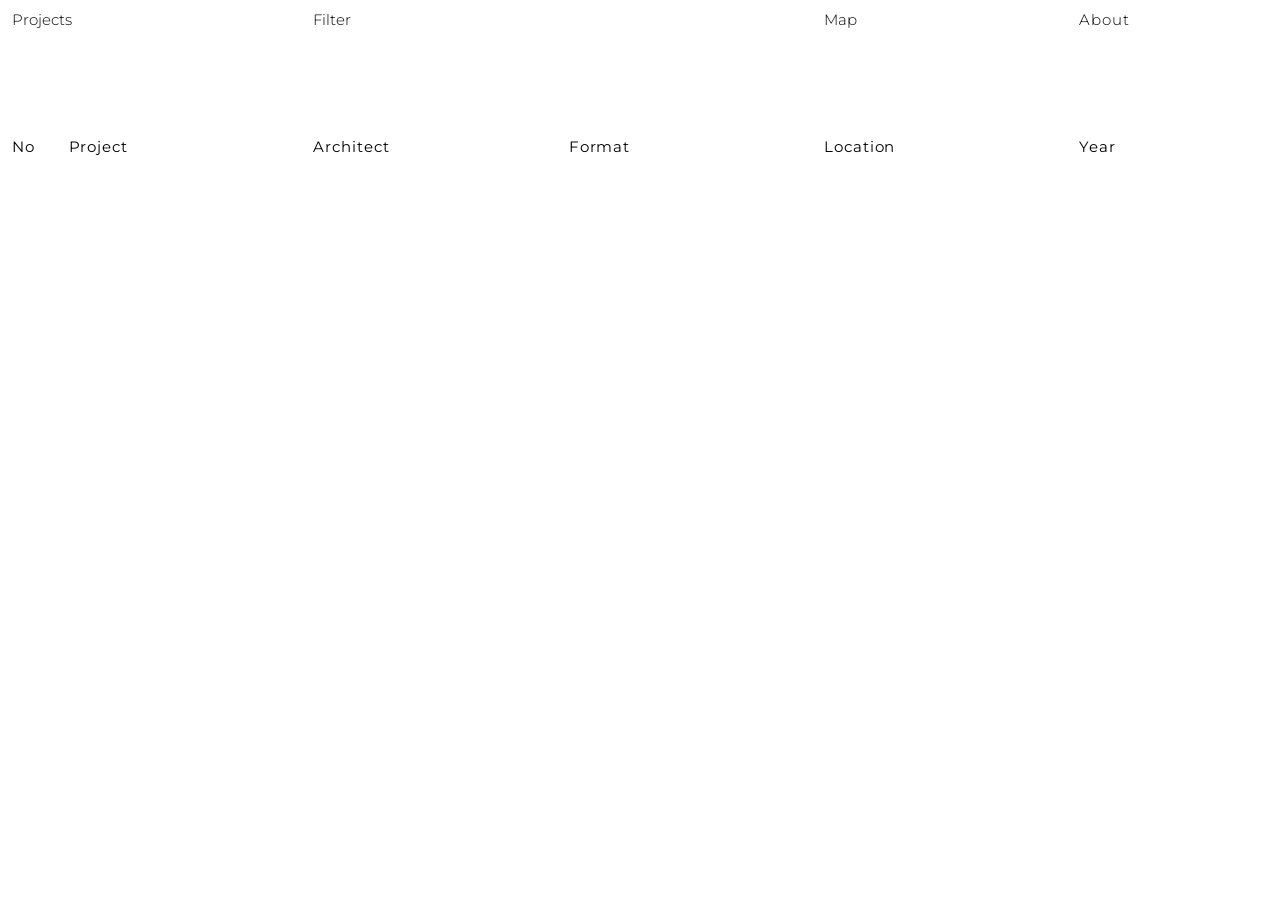
==== index.html @ b0a09942 "Update: architect column, GA events, share buttons, zoom, meta descriptions" ====
<!DOCTYPE html>
<html lang="en">
<head>
  <!-- Google tag (gtag.js) -->
  <script async src="https://www.googletagmanager.com/gtag/js?id=G-4TJPRDT3EN"></script>
  <script>
    window.dataLayer = window.dataLayer || [];
    function gtag(){dataLayer.push(arguments);}
    gtag('js', new Date());
    gtag('config', 'G-4TJPRDT3EN');
  </script>
  <meta charset="UTF-8">
  <meta name="viewport" content="width=device-width, initial-scale=1.0">
  <title>fre.flier</title>
  <meta name="description" content="Architecture and photography — Site visits 2018–2026">
  <link rel="icon" type="image/png" href="favicon.png">
  <link rel="apple-touch-icon" href="apple-touch-icon.png">
  <meta property="og:title" content="fre.flier">
  <meta property="og:description" content="Architecture and photography — site visits">
  <meta property="og:image" content="https://freflier.com/projects/001_ronchamp/03_RONCHAMP.jpg">
  <meta property="og:url" content="https://freflier.com/">
  <meta property="og:type" content="website">
  <meta name="twitter:card" content="summary_large_image">
  <link rel="preconnect" href="https://fonts.googleapis.com">
  <link rel="preconnect" href="https://fonts.gstatic.com" crossorigin>
  <link href="https://fonts.googleapis.com/css2?family=Montserrat:wght@300;400;500&display=swap" rel="stylesheet">
  <link rel="stylesheet" href="https://unpkg.com/leaflet@1.9.4/dist/leaflet.css">
  <script src="https://unpkg.com/leaflet@1.9.4/dist/leaflet.js"></script>
  <link rel="stylesheet" href="css/style.css?v=58">
</head>
<body>

  <!-- HEADER (same line on every page) -->
  <header class="header" id="header">
    <nav class="header-nav">
      <div class="nav-projects">
        <button class="nav-label" aria-expanded="false" aria-haspopup="true">Projects</button>
        <div class="nav-dropdown">
          <button class="nav-link" id="btn-images">Image</button>
          <button class="nav-link active" id="btn-table">Text</button>
        </div>
      </div>
      <span class="header-filter-group">
        <button class="nav-link" id="filter-toggle">Filter<span class="filter-count" id="filter-count" style="display:none">0</span></button>
        <button class="clear-filters" id="clear-filters">Clear all</button>
      </span>
      <button class="nav-link nav-map" id="btn-map">Map</button>
      <a class="nav-link nav-about" href="about.html">About</a>
    </nav>
  </header>

  <!-- FILTER PANEL -->
  <div class="filter-panel" id="filter-panel">
    <div class="filter-panel-inner">
      <div class="filter-group fg-format">
        <div class="filter-group-label">Format</div>
        <div class="filter-options" id="filter-formats"></div>
      </div>
      <div class="filter-group fg-location">
        <div class="filter-group-label">Location</div>
        <div class="filter-options" id="filter-locations"></div>
      </div>
      <div class="filter-group fg-year">
        <div class="filter-group-label">Year</div>
        <div class="filter-options" id="filter-years"></div>
      </div>
      <!-- Mobile only: Clear all under the Format group -->
      <button class="clear-filters-panel" id="clear-filters-mobile">Clear all</button>
    </div>
  </div>

  <!-- MAIN CONTENT -->
  <main>
    <!-- Text view (table) — default -->
    <div class="projects-table" id="projects-table">
      <div class="table-header" id="table-header">
        <span class="table-cell">No</span>
        <span class="table-cell">Project</span>
        <span class="table-cell">Architect</span>
        <span class="table-cell">Format</span>
        <span class="table-cell">Location</span>
        <span class="table-cell">Year</span>
      </div>
      <div id="table-rows"></div>
      <div class="no-results">No projects match the selected filters.</div>
    </div>

    <!-- Image view (grid) -->
    <div class="projects-strip" id="projects-strip"></div>

    <!-- Map view -->
    <div class="projects-map" id="projects-map">
      <div class="no-results no-results-map">No projects match the selected filters.</div>
    </div>
  </main>

  <!-- PROJECT WINDOW over the map (browse photos without leaving the map) -->
  <div class="map-modal" id="map-modal">
    <div class="map-modal-top">
      <div class="map-modal-info" id="map-modal-info"></div>
      <button class="map-modal-close" id="map-modal-close" aria-label="Close">×</button>
    </div>
    <div class="map-modal-stage">
      <button class="stage-zone" id="map-modal-prev" aria-label="Previous image"></button>
      <button class="stage-zone" id="map-modal-next" aria-label="Next image"></button>
      <img id="map-modal-photo" src="" alt="">
      <span class="map-modal-counter" id="map-modal-counter"></span>
    </div>
  </div>

  <script src="js/projects.js?v=58"></script>
  <script src="js/main.js?v=59"></script>
  <script data-goatcounter="https://anibale88.goatcounter.com/count" async src="//gc.zgo.at/count.js"></script>
</body>
</html>
---- css/style.css ----
/* ===== BASE ===== */
*, *::before, *::after { box-sizing: border-box; margin: 0; padding: 0; }

:root {
  --black: #000;
  --white: #fff;
  --gray: #8a8a8a;
  --gap: 4px;
  --header-h: 40px;
  /* One shared margin so content aligns with the top menu */
  --pad-x: 12px;
  --pad-head: 12px;
  /* Shared column grid for nav, table and project info line */
  --table-cols: 3.5rem 1.15fr 1.2fr 1.2fr 1.2fr 0.9fr;
  /* Mobile: all five columns, evenly separated */
  --table-cols-sm: 2.2rem 1fr 1fr 1fr 2.4rem;
  --font: 'Montserrat', 'Helvetica Neue', Arial, sans-serif;
  --transition: 0.15s ease;
}

html {
  font-family: var(--font);
  font-size: 15px;
  font-weight: 300; /* Montserrat Light */
  letter-spacing: 0.06em;
  color: var(--black);
  background: var(--white);
  -webkit-font-smoothing: antialiased;
  -moz-osx-font-smoothing: grayscale;
  line-height: 1.35;
}

body { background: var(--white); }
body.no-scroll { overflow: hidden; height: 100vh; }
a { color: inherit; text-decoration: none; }
img { display: block; max-width: 100%; height: auto; }
button { font: inherit; background: none; border: none; cursor: pointer; padding: 0; color: inherit; }

/* No dark tap-highlight flash on touch screens */
a, button {
  -webkit-tap-highlight-color: transparent;
  touch-action: manipulation;
}

/* ===== HEADER (same line on every page) =====
   Nav items sit on the same grid as the table columns:
   Projects -> No/Project, Filter -> Format, About -> Year */
.header {
  position: sticky;
  top: 0;
  width: 100%;
  height: var(--header-h);
  padding: 0 var(--pad-head);
  display: flex;
  align-items: center;
  background: var(--white);
  /* Above Leaflet's panes (~700) and the map window (1000) so the
     Projects dropdown always overlays the map and stays readable */
  z-index: 1100;
}

.header-nav {
  width: 100%;
  display: grid;
  grid-template-columns: var(--table-cols);
  gap: var(--gap);
  align-items: center;
  /* Nav labels are controls: never text-selectable (blue highlight) */
  user-select: none;
  -webkit-user-select: none;
}

.nav-projects {
  grid-column: 1 / 3;
  position: relative;
  justify-self: start;
  /* Fills the header height so the hover reaches the dropdown band */
  height: var(--header-h);
  display: flex;
  align-items: center;
}

.nav-label { color: var(--black); cursor: default; }

/* Dropdown shown on hover over "Projects" */
/* One white band across the whole page width, holding both options */
.nav-dropdown {
  display: none;
  position: fixed;
  top: var(--header-h);
  left: 0;
  right: 0;
  flex-direction: column;
  align-items: flex-start;
  gap: 2px;
  background: var(--white);
  padding: 6px var(--pad-head) 12px;
  z-index: 1001; /* above the map and its window */
}

.nav-projects:hover .nav-dropdown,
.nav-dropdown.open { display: flex; }

/* Closed on selection, even while the cursor is still hovering */
.nav-dropdown.force-closed { display: none !important; }

/* Dropdown items: solid black; hovering lightens the word you are
   about to pick; a dot marks the view/page you are on */
.nav-dropdown .nav-link { color: var(--black); }
.nav-dropdown .nav-link:hover { color: var(--gray); }

.nav-link.active::after {
  content: '●';
  font-size: 7px;
  margin-left: 8px;
}

.nav-map   { grid-column: 5; justify-self: start; }
.nav-about { grid-column: 6; justify-self: start; }

/* Menu items keep one constant tone — no lighter resting state */
.nav-link {
  color: var(--black);
  transition: color var(--transition);
  display: inline-flex;
  align-items: center;
  gap: 4px;
}

.nav-link.active { color: var(--black); }

@media (max-width: 640px) {
  /* The menu follows the same column grid and type size as the table:
     Projects/Filter/Map/About keep the table columns' separation */
  .header-nav {
    grid-template-columns: var(--table-cols-sm);
    font-size: 11px;
    letter-spacing: 0.04em;
  }
}

.filter-count {
  display: inline-flex;
  align-items: center;
  justify-content: center;
  min-width: 14px;
  height: 14px;
  background: var(--black);
  color: var(--white);
  font-size: 10px;
  padding: 0 3px;
}

/* ===== FILTER PANEL ===== */
.filter-panel {
  position: sticky;
  top: var(--header-h);
  background: var(--white);
  z-index: 1050; /* also above the map */
  display: none;
}

.filter-panel.open { display: block; }

/* Each filter group sits under its table column:
   Format -> col 3, Location -> col 4, Year -> col 5 */
.filter-panel-inner {
  padding: 8px var(--pad-x) 16px;
  display: grid;
  grid-template-columns: var(--table-cols);
  gap: var(--gap);
}

.fg-format   { grid-column: 4; grid-row: 1; }
.fg-location { grid-column: 5; grid-row: 1; }
.fg-year     { grid-column: 6; grid-row: 1; }

.filter-group-label {
  color: var(--gray);
  margin-bottom: 6px;
}

/* Options stack vertically under each group label */
.filter-options {
  display: flex;
  flex-direction: column;
  align-items: flex-start;
  gap: 2px;
}

.filter-option {
  transition: color var(--transition);
  color: var(--black);
}

.filter-option:hover  { color: var(--gray); }
.filter-option.active { text-decoration: underline; }

/* "Clear all" lives in the header, next to Filter */
.header-filter-group {
  grid-column: 3;
  justify-self: start;
  display: flex;
  align-items: center;
  gap: 20px;
}

.clear-filters {
  display: none;
  color: var(--gray);
  transition: color var(--transition);
}

.clear-filters.visible { display: inline-flex; }
.clear-filters:hover { color: var(--black); }

/* Mobile-only Clear all inside the filter panel (hidden on desktop) */
.clear-filters-panel {
  display: none;
  color: var(--gray);
  transition: color var(--transition);
}

.clear-filters-panel:hover { color: var(--black); }

/* ===== TEXT VIEW (table, main view) ===== */
.projects-table {
  padding: 90px 0 48px;
}

.table-header,
.table-row {
  display: grid;
  grid-template-columns: var(--table-cols);
  gap: var(--gap);
  padding: 7px var(--pad-x);
  color: var(--black);
}

.table-header {
  margin-bottom: 44px;
  font-weight: 400; /* regular, not light */
}

.table-row { transition: color var(--transition); }
.table-row:hover { color: var(--gray); }
.table-row.hidden { display: none; }

.table-cell {
  min-width: 0; /* lets grid tracks shrink below the text's natural width */
  white-space: nowrap;
  overflow: hidden;
  text-overflow: ellipsis;
}

@media (max-width: 640px) {
  .projects-table { padding-top: 70px; }
  /* Smaller type so all five columns read clearly on a phone */
  .table-header,
  .table-row {
    grid-template-columns: var(--table-cols-sm);
    font-size: 11px;
    letter-spacing: 0.04em;
    padding: 5px var(--pad-x);
  }
}

/* ===== IMAGE VIEW (grid: photos only, label on hover) ===== */
.projects-strip {
  display: none;
  /* Photos start at the same height as the Text view */
  padding: 90px var(--pad-x) 48px;
}

.projects-strip.active {
  display: grid;
  grid-template-columns: repeat(5, 1fr);
  /* Gap between projects equals the page side margins */
  column-gap: var(--pad-x);
  row-gap: 170px;
}

.strip-item {
  position: relative;
  display: block;
  min-width: 0; /* lets grid tracks shrink on narrow screens */
}

.strip-item.hidden { display: none; }

/* Code + project name, above the image, only visible on hover */
.strip-item-label {
  position: absolute;
  bottom: 100%;
  left: 0;
  padding-bottom: 8px;
  white-space: nowrap;
  color: var(--black);
  opacity: 0;
  transition: opacity var(--transition);
}

.strip-item:hover .strip-item-label { opacity: 1; }

/* Every cover shares the same portrait format (2:3, like 001) */
.strip-item-img {
  width: 100%;
  aspect-ratio: 2 / 3;
  overflow: hidden;
  background: #f0f0f0;
}

.strip-item-img img {
  width: 100%;
  height: 100%;
  object-fit: cover;
}

@media (max-width: 640px) {
  .projects-strip { padding-top: 70px; }
  .projects-strip.active {
    grid-template-columns: repeat(2, 1fr);
    row-gap: 32px;
  }
  /* No hover on touch: the label is always visible above each cover */
  .strip-item-label {
    position: static;
    opacity: 1;
    white-space: normal;
    padding-bottom: 4px;
  }
}

/* ===== PROJECT PAGE ===== */
/* The project info IS the top line of the page (no menu here) */
.project-info {
  position: fixed;
  top: 0;
  left: 0;
  right: 0;
  height: var(--header-h);
  z-index: 25;
  background: var(--white);
  display: grid;
  grid-template-columns: var(--table-cols);
  gap: var(--gap);
  align-items: center;
  padding: 0 40px 0 var(--pad-head); /* right side leaves room for the ✕ */
}

/* Close cross at the right: back to Image or Text, wherever you came from */
.project-close {
  position: fixed;
  top: 0;
  right: var(--pad-head);
  height: var(--header-h);
  display: flex;
  align-items: center;
  z-index: 26;
  /* Text-sized, bold */
  font-size: 15px;
  font-weight: 700;
  transition: color var(--transition);
}

.project-close:hover { color: var(--gray); }

@media (max-width: 640px) {
  .project-info {
    grid-template-columns: var(--table-cols-sm);
    font-size: 11px;
    letter-spacing: 0.04em;
    padding-right: 34px;
  }
}

/* Slideshow: photo centred on the page, same margin below the top
   line as above the bottom line */
.project-stage {
  position: relative;
  margin-top: var(--header-h);
  height: calc(100vh - 2 * var(--header-h));
  display: flex;
  align-items: center;
  justify-content: center;
  padding: 28px var(--pad-x);
}

.project-stage img {
  max-width: 100%;
  max-height: 100%;
  width: auto;
  height: auto;
  transition: filter 0.6s ease, opacity 0.6s ease;
}


/* Fast repeated clicks must never select or drag the photo (blue highlight) */
.project-stage,
.project-info,
.project-intro,
.project-footer {
  user-select: none;
  -webkit-user-select: none;
}

.project-stage img {
  -webkit-user-drag: none;
  user-drag: none;
}

/* Invisible click zones: left half = previous, right half = next.
   The cursor must not change over the photo */
.stage-zone {
  position: absolute;
  top: 0;
  bottom: 0;
  width: 50%;
  z-index: 5;
  cursor: default;
}

#stage-prev { left: 0; }
#stage-next { right: 0; }

/* ── Project intro: info centred over the blurred photo for 2s,
     then rises to the persistent line position ── */
.project-intro {
  position: fixed;
  left: 0;
  right: 0;
  top: 50%;
  transform: translateY(-50%);
  height: var(--header-h);
  align-items: center;
  z-index: 28;
  display: grid;
  grid-template-columns: var(--table-cols);
  gap: var(--gap);
  padding: 0 40px 0 var(--pad-head);
  background: transparent;
  opacity: 0;
  pointer-events: none;
  transition: top 0.6s ease, transform 0.6s ease;
}

@media (max-width: 640px) {
  .project-intro {
    grid-template-columns: var(--table-cols-sm);
    font-size: 11px;
    letter-spacing: 0.04em;
    padding-right: 34px;
  }
}

body.intro-hold .project-intro,
body.intro-rise .project-intro { opacity: 1; }

body.intro-rise .project-intro {
  top: 0;
  transform: translateY(0);
}

/* Heavy blur + fade so the centred text always reads clearly */
body.intro-hold #project-photo {
  filter: blur(45px);
  opacity: 0.35;
}

/* Every click on the page is disabled while the intro is on screen */
body.intro-hold,
body.intro-rise { pointer-events: none; }

body.intro-hold .project-info,
body.intro-rise .project-info { opacity: 0; }

.project-info { transition: opacity 0.2s ease; }

.project-footer {
  position: fixed;
  bottom: 0;
  left: 0;
  right: 0;
  height: 44px;
  display: flex;
  align-items: center;
  justify-content: space-between;
  padding: 0 var(--pad-x);
  background: var(--white);
  z-index: 26;
}

.project-counter { color: var(--gray); }

/* The + sits under the ✕, level with the page counter */
.description-toggle {
  position: fixed;
  right: var(--pad-head);
  bottom: 11px;
  z-index: 27;
  font-size: 22px;
  font-weight: 400;
  line-height: 1;
  transition: color var(--transition);
}

.description-toggle:hover { color: var(--gray); }

.project-description {
  display: none;
  position: fixed;
  bottom: 44px;
  right: var(--pad-x);
  /* Narrow column so it stays on the white band, off the photo */
  max-width: 200px;
  background: var(--white);
  padding: 16px;
  z-index: 27;
  line-height: 1.6;
  font-size: 11px;
}

.project-description.open { display: block; }

/* Blank line between description paragraphs */
.project-description p + p { margin-top: 1em; }

/* Share buttons */
.project-share {
  display: flex;
  align-items: center;
  gap: 8px;
  position: fixed;
  bottom: 44px;
  left: var(--pad-x);
  z-index: 27;
  font-size: 11px;
  user-select: none;
  -webkit-user-select: none;
}

.share-label {
  color: var(--gray);
  margin-right: 4px;
  font-weight: 400;
}

.project-share a {
  display: flex;
  align-items: center;
  justify-content: center;
  width: 24px;
  height: 24px;
  border: 1px solid var(--black);
  border-radius: 2px;
  font-size: 10px;
  font-weight: 500;
  color: var(--black);
  transition: background-color var(--transition), color var(--transition);
}

.project-share a:hover {
  background-color: var(--black);
  color: var(--white);
}

/* ===== ABOUT PAGE ===== */
.info-page {
  /* Clears the Projects dropdown when it opens over the page */
  padding: 100px var(--pad-x) 24px;
  max-width: 560px;
}

.info-page h1 {
  font-size: 15px;
  font-weight: 400; /* Montserrat Regular, not the browser's bold default */
  margin-bottom: 16px;
}

.info-page .copyright {
  color: var(--gray);
  font-size: 12px;
  margin-top: 24px;
}

.info-page p {
  line-height: 1.5;
  margin-bottom: 12px;
}

.info-page a { text-decoration: underline; transition: color var(--transition); }
.info-page a:hover { color: var(--gray); }

/* Message when no project survives the active filters.
   Lives inside each view, so it shows below the column headers */
.no-results {
  display: none;
  color: var(--gray);
}

body.no-matches .no-results { display: block; }

.projects-table .no-results { padding: 24px var(--pad-x) 0; }
.projects-strip .no-results { grid-column: 1 / -1; }

.no-results-map {
  position: absolute;
  top: 16px;
  left: var(--pad-x);
  right: var(--pad-x);
  z-index: 900; /* above the map tiles */
}

/* ===== MAP VIEW ===== */
.projects-map {
  display: none;
  height: calc(100vh - var(--header-h));
  background: #f2f2f2;
}

.projects-map.active { display: block; }

/* Marker: the project's cover photo pinned at its location */
.map-marker { background: none; border: none; }

.map-marker img {
  width: 56px;
  height: 56px;
  object-fit: cover;
  border: 2px solid var(--white);
  box-shadow: 0 0 0 1px #bbb;
  cursor: pointer;
  display: block;
}

.map-marker:hover img { box-shadow: 0 0 0 1px var(--black); }

/* Project window over the map (no redirect) */
.map-modal {
  display: none;
  position: fixed;
  top: calc(var(--header-h) + 16px);
  left: 10%;
  right: 10%;
  bottom: 24px;
  background: var(--white);
  box-shadow: 0 0 0 1px #ddd, 0 12px 48px rgba(0,0,0,0.18);
  /* Above Leaflet's internal panes (they go up to ~700) */
  z-index: 1000;
  flex-direction: column;
  user-select: none;
  -webkit-user-select: none;
}

.map-modal.open { display: flex; }

.map-modal-top {
  display: flex;
  align-items: center;
  justify-content: space-between;
  padding: 8px 16px;
}

.map-modal-info { display: flex; gap: 24px; }
.map-modal-info .gray { color: var(--gray); }

.map-modal-close {
  font-size: 20px;
  line-height: 1;
  transition: color var(--transition);
}

.map-modal-close:hover { color: var(--gray); }

.map-modal-stage {
  position: relative;
  flex: 1;
  min-height: 0;
  display: flex;
  align-items: center;
  justify-content: center;
  /* Generous margins: plenty of white around the photo */
  padding: 40px 100px 56px;
}

.map-modal-stage img {
  max-width: 100%;
  max-height: 100%;
  width: auto;
  height: auto;
  -webkit-user-drag: none;
}

/* Click zones cover the whole window, white side bands included:
   left half = previous photo, right half = next */
.map-modal-stage .stage-zone { cursor: default; }
#map-modal-prev { left: 0; }
#map-modal-next { right: 0; }

.map-modal-counter {
  position: absolute;
  left: 16px;
  bottom: 10px;
  color: var(--gray);
}

@media (max-width: 640px) {
  .map-modal { left: 4%; right: 4%; }
  .map-modal-stage { padding: 20px 16px 44px; }
}

/* ===== RESPONSIVE ===== */
@media (max-width: 640px) {
  /* Filter keeps the three-column layout of the site, smaller type */
  .filter-panel-inner {
    grid-template-columns: repeat(3, 1fr);
    gap: 10px;
    font-size: 11px;
    letter-spacing: 0.04em;
  }
  .fg-format, .fg-location, .fg-year { grid-column: auto; grid-row: auto; }
  .project-description { max-width: 70vw; }
  .project-counter { font-size: 11px; letter-spacing: 0.04em; }
  .no-results { font-size: 11px; letter-spacing: 0.04em; }
  /* Clear all lives under the Format group on phones — cleaner header */
  .header-filter-group .clear-filters { display: none !important; }
  .clear-filters-panel {
    display: block;
    grid-column: 1;
    justify-self: start;
    margin-top: 14px;
    font-size: 11px;
    letter-spacing: 0.04em;
  }
  /* Smaller type: Image view labels, About page, map window */
  .strip-item-label { font-size: 11px; letter-spacing: 0.04em; }
  .info-page { font-size: 12px; }
  .info-page h1 { font-size: 12px; }
  .map-modal-info { font-size: 11px; letter-spacing: 0.04em; }
  .map-modal-counter { font-size: 11px; }
}

/* Mobile browsers: use the dynamic viewport height so the address
   bar doesn't push content off screen */
@supports (height: 100dvh) {
  body.no-scroll { height: 100dvh; }
  .project-stage { height: calc(100dvh - 2 * var(--header-h)); }
  .projects-map  { height: calc(100dvh - var(--header-h)); }
}
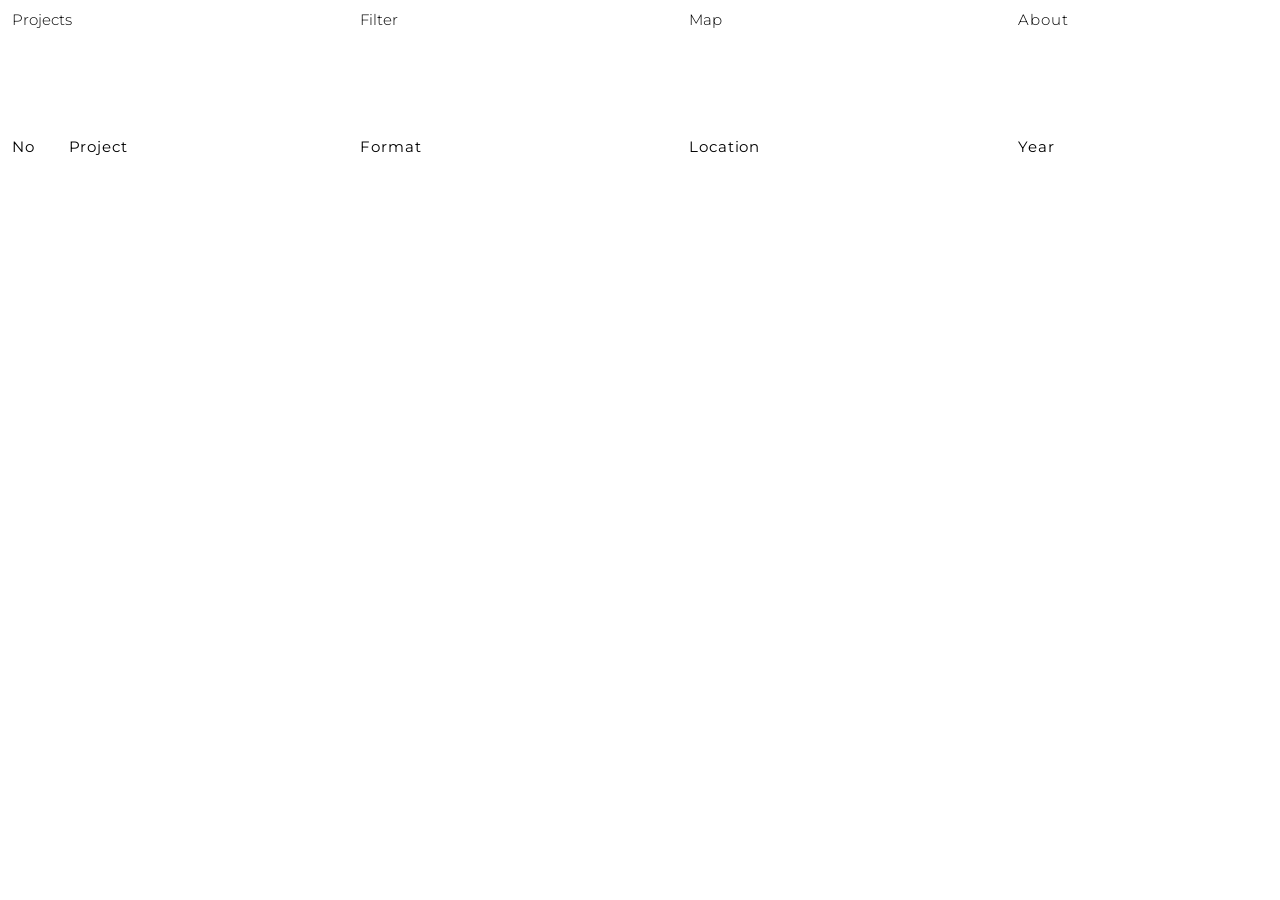
==== commit 01291549: "Remove architect column" ====
--- a/index.html
+++ b/index.html
@@ -76,7 +76,6 @@
       <div class="table-header" id="table-header">
         <span class="table-cell">No</span>
         <span class="table-cell">Project</span>
-        <span class="table-cell">Architect</span>
         <span class="table-cell">Format</span>
         <span class="table-cell">Location</span>
         <span class="table-cell">Year</span>
--- a/css/style.css
+++ b/css/style.css
@@ -11,7 +11,7 @@
   --pad-x: 12px;
   --pad-head: 12px;
   /* Shared column grid for nav, table and project info line */
-  --table-cols: 3.5rem 1.15fr 1.2fr 1.2fr 1.2fr 0.9fr;
+  --table-cols: 3.5rem 1.15fr 1.3fr 1.3fr 1fr;
   /* Mobile: all five columns, evenly separated */
   --table-cols-sm: 2.2rem 1fr 1fr 1fr 2.4rem;
   --font: 'Montserrat', 'Helvetica Neue', Arial, sans-serif;
@@ -115,8 +115,8 @@
   margin-left: 8px;
 }
 
-.nav-map   { grid-column: 5; justify-self: start; }
-.nav-about { grid-column: 6; justify-self: start; }
+.nav-map   { grid-column: 4; justify-self: start; }
+.nav-about { grid-column: 5; justify-self: start; }
 
 /* Menu items keep one constant tone — no lighter resting state */
 .nav-link {
@@ -171,9 +171,9 @@
   gap: var(--gap);
 }
 
-.fg-format   { grid-column: 4; grid-row: 1; }
-.fg-location { grid-column: 5; grid-row: 1; }
-.fg-year     { grid-column: 6; grid-row: 1; }
+.fg-format   { grid-column: 3; grid-row: 1; }
+.fg-location { grid-column: 4; grid-row: 1; }
+.fg-year     { grid-column: 5; grid-row: 1; }
 
 .filter-group-label {
   color: var(--gray);
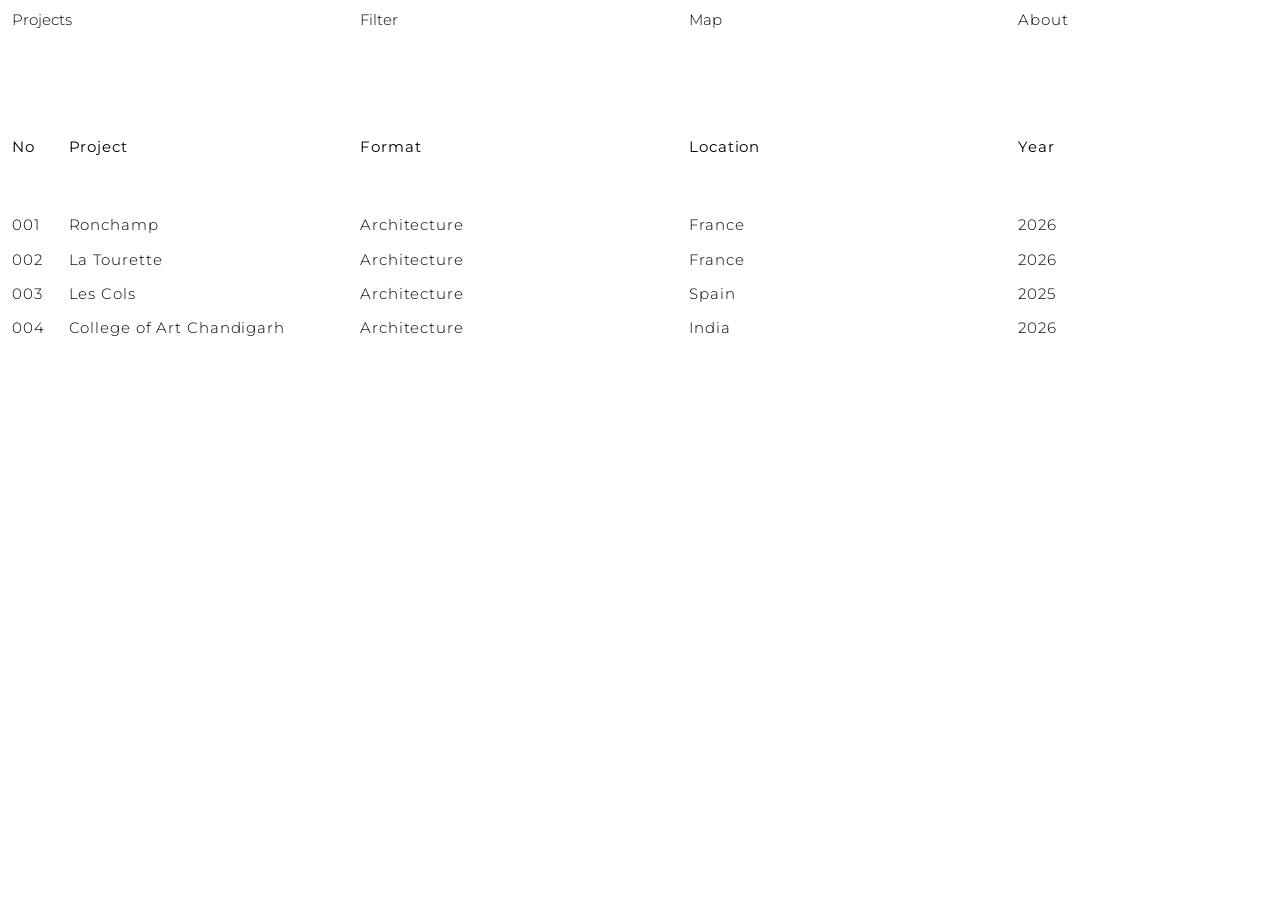
==== commit 34f61f34: "Proyecto 004 College of Art Chandigarh y transición sin franja blanca - Nuevo proyecto: 11 fotos en " ====
--- a/index.html
+++ b/index.html
@@ -11,22 +11,29 @@
   </script>
   <meta charset="UTF-8">
   <meta name="viewport" content="width=device-width, initial-scale=1.0">
-  <title>fre.flier</title>
-  <meta name="description" content="Architecture and photography — Site visits 2018–2026">
+  <title>fre.flier — Alicia de Lucas Bautista · Architecture & Photography</title>
+  <meta name="description" content="Architecture photography by Alicia de Lucas Bautista, architect and photographer based in Madrid: site visits to Ronchamp, La Tourette, Les Cols, Chandigarh and more.">
+  <link rel="canonical" href="https://freflier.com/">
   <link rel="icon" type="image/png" href="favicon.png">
   <link rel="apple-touch-icon" href="apple-touch-icon.png">
-  <meta property="og:title" content="fre.flier">
+  <meta property="og:title" content="fre.flier — Alicia de Lucas Bautista · Architecture & Photography">
   <meta property="og:description" content="Architecture and photography — site visits">
   <meta property="og:image" content="https://freflier.com/projects/001_ronchamp/03_RONCHAMP.jpg">
   <meta property="og:url" content="https://freflier.com/">
   <meta property="og:type" content="website">
   <meta name="twitter:card" content="summary_large_image">
+  <script type="application/ld+json">
+  {"@context":"https://schema.org","@graph":[
+    {"@type":"WebSite","@id":"https://freflier.com/#web","url":"https://freflier.com/","name":"fre.flier","inLanguage":"en","author":{"@id":"https://freflier.com/#alicia"}},
+    {"@type":"Person","@id":"https://freflier.com/#alicia","name":"Alicia de Lucas Bautista","jobTitle":"Architect and photographer","url":"https://freflier.com/about.html","sameAs":["https://www.instagram.com/fre.flier/"]}
+  ]}
+  </script>
   <link rel="preconnect" href="https://fonts.googleapis.com">
   <link rel="preconnect" href="https://fonts.gstatic.com" crossorigin>
   <link href="https://fonts.googleapis.com/css2?family=Montserrat:wght@300;400;500&display=swap" rel="stylesheet">
   <link rel="stylesheet" href="https://unpkg.com/leaflet@1.9.4/dist/leaflet.css">
   <script src="https://unpkg.com/leaflet@1.9.4/dist/leaflet.js"></script>
-  <link rel="stylesheet" href="css/style.css?v=58">
+  <link rel="stylesheet" href="css/style.css?v=60">
 </head>
 <body>
 
@@ -107,8 +114,8 @@
     </div>
   </div>
 
-  <script src="js/projects.js?v=58"></script>
-  <script src="js/main.js?v=59"></script>
+  <script src="js/projects.js?v=59"></script>
+  <script src="js/main.js?v=60"></script>
   <script data-goatcounter="https://anibale88.goatcounter.com/count" async src="//gc.zgo.at/count.js"></script>
 </body>
 </html>
--- a/css/style.css
+++ b/css/style.css
@@ -467,6 +467,25 @@
   opacity: 0.35;
 }
 
+/* The whole page blurs with the photo: the footer bar drops its white band
+   (so the blur reaches the bottom edge) and the counter, + and ✕ fade out too */
+.project-footer { transition: background-color 0.6s ease; }
+
+.project-counter,
+.description-toggle,
+.project-close {
+  transition: filter 0.6s ease, opacity 0.6s ease, color var(--transition);
+}
+
+body.intro-hold .project-footer { background-color: transparent; }
+
+body.intro-hold .project-counter,
+body.intro-hold .description-toggle,
+body.intro-hold .project-close {
+  filter: blur(8px);
+  opacity: 0.25;
+}
+
 /* Every click on the page is disabled while the intro is on screen */
 body.intro-hold,
 body.intro-rise { pointer-events: none; }
@@ -590,6 +609,25 @@
 
 .info-page a { text-decoration: underline; transition: color var(--transition); }
 .info-page a:hover { color: var(--gray); }
+
+/* Credit at the very bottom left of the About page (stays below the text on short screens) */
+body.info-body {
+  min-height: 100vh;
+  min-height: 100dvh;
+  display: flex;
+  flex-direction: column;
+}
+
+body.info-body main { flex: 1; }
+
+.site-credit {
+  padding: 24px var(--pad-x) 16px;
+  font-size: 11px;
+  color: #707070;
+}
+
+.site-credit a { text-decoration: underline; transition: color var(--transition); }
+.site-credit a:hover { color: var(--black); }
 
 /* Message when no project survives the active filters.
    Lives inside each view, so it shows below the column headers */
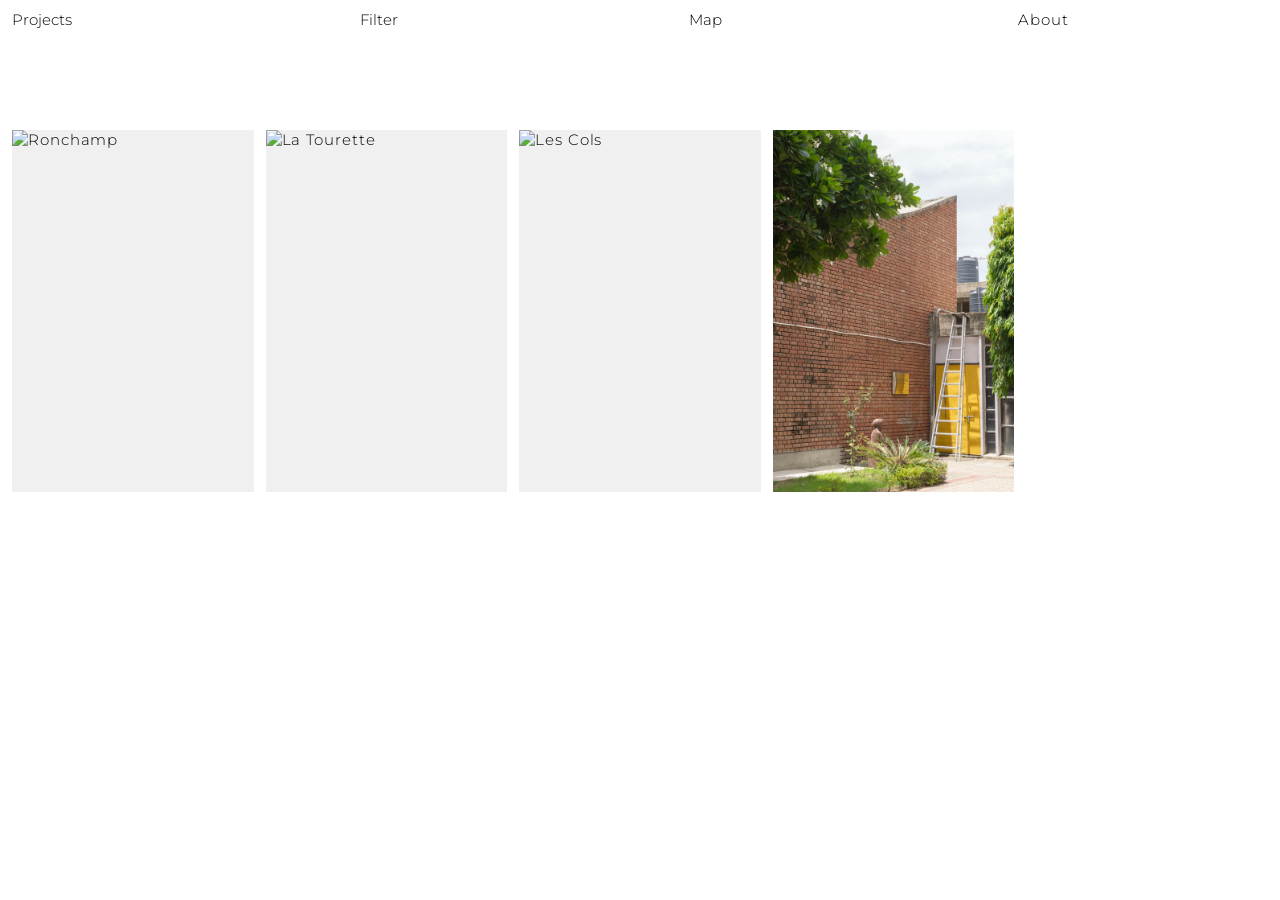
==== commit 0285064c: "Portada en vista Image y nombre corto del 004 en móvil - La portada abre en Image; Text queda en ind" ====
--- a/index.html
+++ b/index.html
@@ -33,7 +33,7 @@
   <link href="https://fonts.googleapis.com/css2?family=Montserrat:wght@300;400;500&display=swap" rel="stylesheet">
   <link rel="stylesheet" href="https://unpkg.com/leaflet@1.9.4/dist/leaflet.css">
   <script src="https://unpkg.com/leaflet@1.9.4/dist/leaflet.js"></script>
-  <link rel="stylesheet" href="css/style.css?v=60">
+  <link rel="stylesheet" href="css/style.css?v=61">
 </head>
 <body>
 
@@ -43,8 +43,8 @@
       <div class="nav-projects">
         <button class="nav-label" aria-expanded="false" aria-haspopup="true">Projects</button>
         <div class="nav-dropdown">
-          <button class="nav-link" id="btn-images">Image</button>
-          <button class="nav-link active" id="btn-table">Text</button>
+          <button class="nav-link active" id="btn-images">Image</button>
+          <button class="nav-link" id="btn-table">Text</button>
         </div>
       </div>
       <span class="header-filter-group">
@@ -78,8 +78,8 @@
 
   <!-- MAIN CONTENT -->
   <main>
-    <!-- Text view (table) — default -->
-    <div class="projects-table" id="projects-table">
+    <!-- Text view (table) -->
+    <div class="projects-table" id="projects-table" style="display:none">
       <div class="table-header" id="table-header">
         <span class="table-cell">No</span>
         <span class="table-cell">Project</span>
@@ -91,8 +91,8 @@
       <div class="no-results">No projects match the selected filters.</div>
     </div>
 
-    <!-- Image view (grid) -->
-    <div class="projects-strip" id="projects-strip"></div>
+    <!-- Image view (grid) — default -->
+    <div class="projects-strip active" id="projects-strip"></div>
 
     <!-- Map view -->
     <div class="projects-map" id="projects-map">
@@ -114,8 +114,8 @@
     </div>
   </div>
 
-  <script src="js/projects.js?v=59"></script>
-  <script src="js/main.js?v=60"></script>
+  <script src="js/projects.js?v=60"></script>
+  <script src="js/main.js?v=61"></script>
   <script data-goatcounter="https://anibale88.goatcounter.com/count" async src="//gc.zgo.at/count.js"></script>
 </body>
 </html>
--- a/css/style.css
+++ b/css/style.css
@@ -223,7 +223,7 @@
 
 .clear-filters-panel:hover { color: var(--black); }
 
-/* ===== TEXT VIEW (table, main view) ===== */
+/* ===== TEXT VIEW (table) ===== */
 .projects-table {
   padding: 90px 0 48px;
 }
@@ -265,7 +265,7 @@
   }
 }
 
-/* ===== IMAGE VIEW (grid: photos only, label on hover) ===== */
+/* ===== IMAGE VIEW (grid: photos only, label on hover; main view) ===== */
 .projects-strip {
   display: none;
   /* Photos start at the same height as the Text view */
@@ -301,6 +301,9 @@
 }
 
 .strip-item:hover .strip-item-label { opacity: 1; }
+
+/* shortTitle (projects.js) replaces the full name only on mobile */
+.strip-item-label .label-short { display: none; }
 
 /* Every cover shares the same portrait format (2:3, like 001) */
 .strip-item-img {
@@ -329,6 +332,8 @@
     white-space: normal;
     padding-bottom: 4px;
   }
+  .strip-item-label .label-full  { display: none; }
+  .strip-item-label .label-short { display: inline; }
 }
 
 /* ===== PROJECT PAGE ===== */
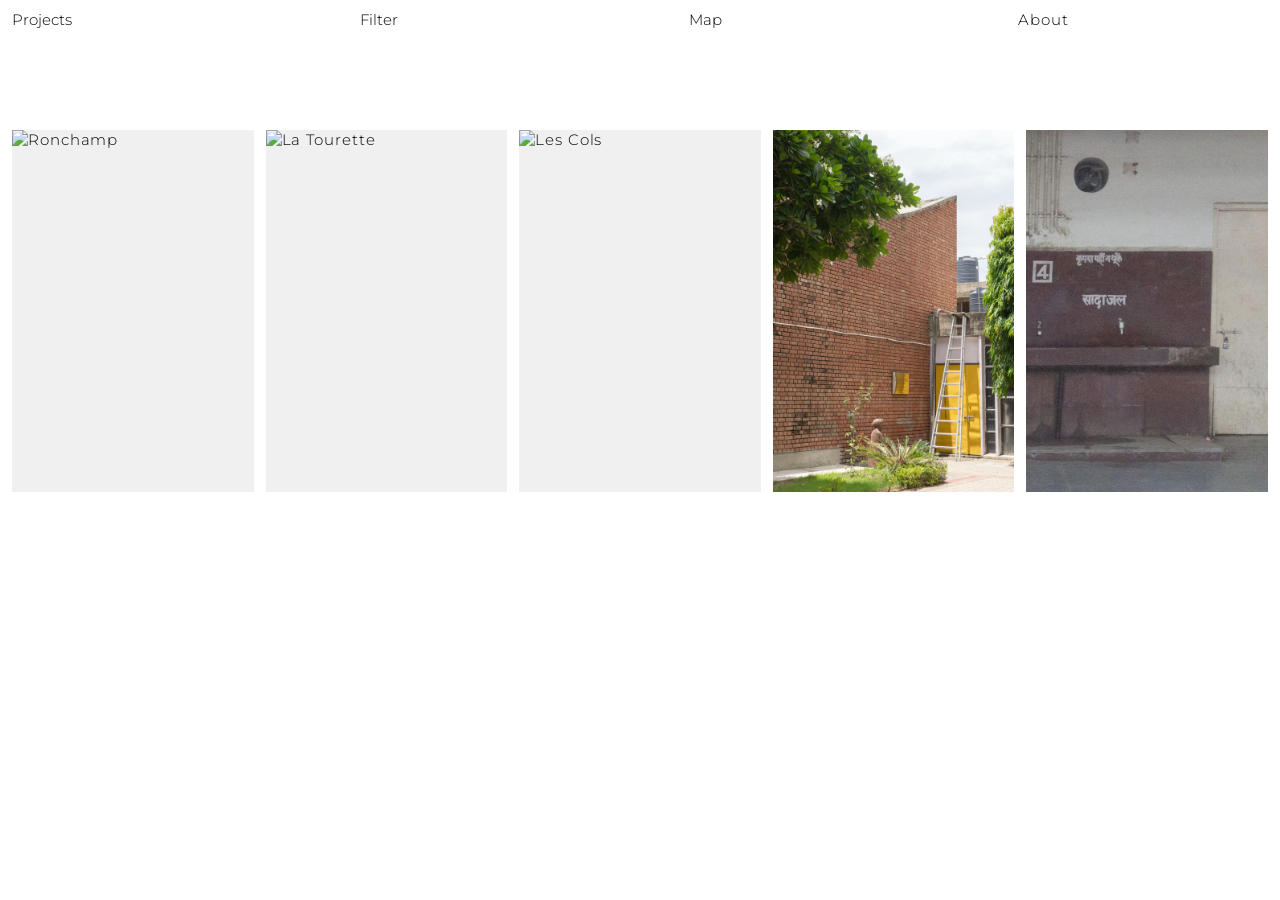
==== commit 8f7d8fc2: "Proyecto 005 Indian Train con los zooms intercalados 27 fotos: cada original seguida de su zoom y la" ====
--- a/index.html
+++ b/index.html
@@ -33,7 +33,7 @@
   <link href="https://fonts.googleapis.com/css2?family=Montserrat:wght@300;400;500&display=swap" rel="stylesheet">
   <link rel="stylesheet" href="https://unpkg.com/leaflet@1.9.4/dist/leaflet.css">
   <script src="https://unpkg.com/leaflet@1.9.4/dist/leaflet.js"></script>
-  <link rel="stylesheet" href="css/style.css?v=61">
+  <link rel="stylesheet" href="css/style.css?v=62">
 </head>
 <body>
 
@@ -91,8 +91,35 @@
       <div class="no-results">No projects match the selected filters.</div>
     </div>
 
-    <!-- Image view (grid) — default -->
-    <div class="projects-strip active" id="projects-strip"></div>
+    <h1 class="sr-only">Alicia de Lucas Bautista · Architecture &amp; Photography</h1>
+
+    <!-- Image view (grid) — default. The covers between the fichas markers are written by
+         scripts/fichas.mjs so the page links to every project without JavaScript;
+         buildStrip() in js/main.js replaces them when the page loads. -->
+    <div class="projects-strip active" id="projects-strip">
+    <!-- fichas:start -->
+    <a class="strip-item" href="/project/ronchamp/?from=image" data-year="2026" data-location="France" data-format="Architecture">
+      <div class="strip-item-label">001 Ronchamp</div>
+      <div class="strip-item-img"><img src="projects/001_ronchamp/01_RONCHAMP.webp" alt="Ronchamp" loading="lazy"></div>
+    </a>
+    <a class="strip-item" href="/project/la-tourette/?from=image" data-year="2026" data-location="France" data-format="Architecture">
+      <div class="strip-item-label">002 La Tourette</div>
+      <div class="strip-item-img"><img src="projects/002_LA%20TOURETTE_2026/09_LA%20TOURETTE.webp" alt="La Tourette" loading="lazy"></div>
+    </a>
+    <a class="strip-item" href="/project/les-cols/?from=image" data-year="2025" data-location="Spain" data-format="Architecture">
+      <div class="strip-item-label">003 Les Cols</div>
+      <div class="strip-item-img"><img src="projects/003_LES%20COLS_2025/01_LES%20COLS.webp" alt="Les Cols" loading="lazy"></div>
+    </a>
+    <a class="strip-item" href="/project/college-of-art-chandigarh/?from=image" data-year="2026" data-location="India" data-format="Architecture">
+      <div class="strip-item-label">004 <span class="label-full">College of Art Chandigarh</span><span class="label-short">College of Art</span></div>
+      <div class="strip-item-img"><img src="projects/004_COLLEGE%20OF%20ART_2026/11_COLLEGE%20OF%20ART.webp" alt="College of Art Chandigarh" loading="lazy"></div>
+    </a>
+    <a class="strip-item" href="/project/indian-train/?from=image" data-year="2026" data-location="India" data-format="Architecture">
+      <div class="strip-item-label">005 Indian Train</div>
+      <div class="strip-item-img"><img src="projects/005_INDIAN%20TRAIN_2026/portada_01_ZOOM_INDIAN%20TRAIN.webp" alt="Indian Train" loading="lazy"></div>
+    </a>
+    <!-- fichas:end -->
+    </div>
 
     <!-- Map view -->
     <div class="projects-map" id="projects-map">
@@ -114,8 +141,8 @@
     </div>
   </div>
 
-  <script src="js/projects.js?v=60"></script>
-  <script src="js/main.js?v=61"></script>
+  <script src="js/projects.js?v=64"></script>
+  <script src="js/main.js?v=65"></script>
   <script data-goatcounter="https://anibale88.goatcounter.com/count" async src="//gc.zgo.at/count.js"></script>
 </body>
 </html>
--- a/css/style.css
+++ b/css/style.css
@@ -251,6 +251,26 @@
   white-space: nowrap;
   overflow: hidden;
   text-overflow: ellipsis;
+}
+
+/* The project name in a project page's top line is its H1: same look as the other cells */
+h1.table-cell {
+  margin: 0;
+  font: inherit;
+  letter-spacing: inherit;
+}
+
+/* Read by search engines and screen readers, not shown */
+.sr-only {
+  position: absolute;
+  width: 1px;
+  height: 1px;
+  padding: 0;
+  margin: -1px;
+  overflow: hidden;
+  clip: rect(0, 0, 0, 0);
+  white-space: nowrap;
+  border: 0;
 }
 
 @media (max-width: 640px) {
